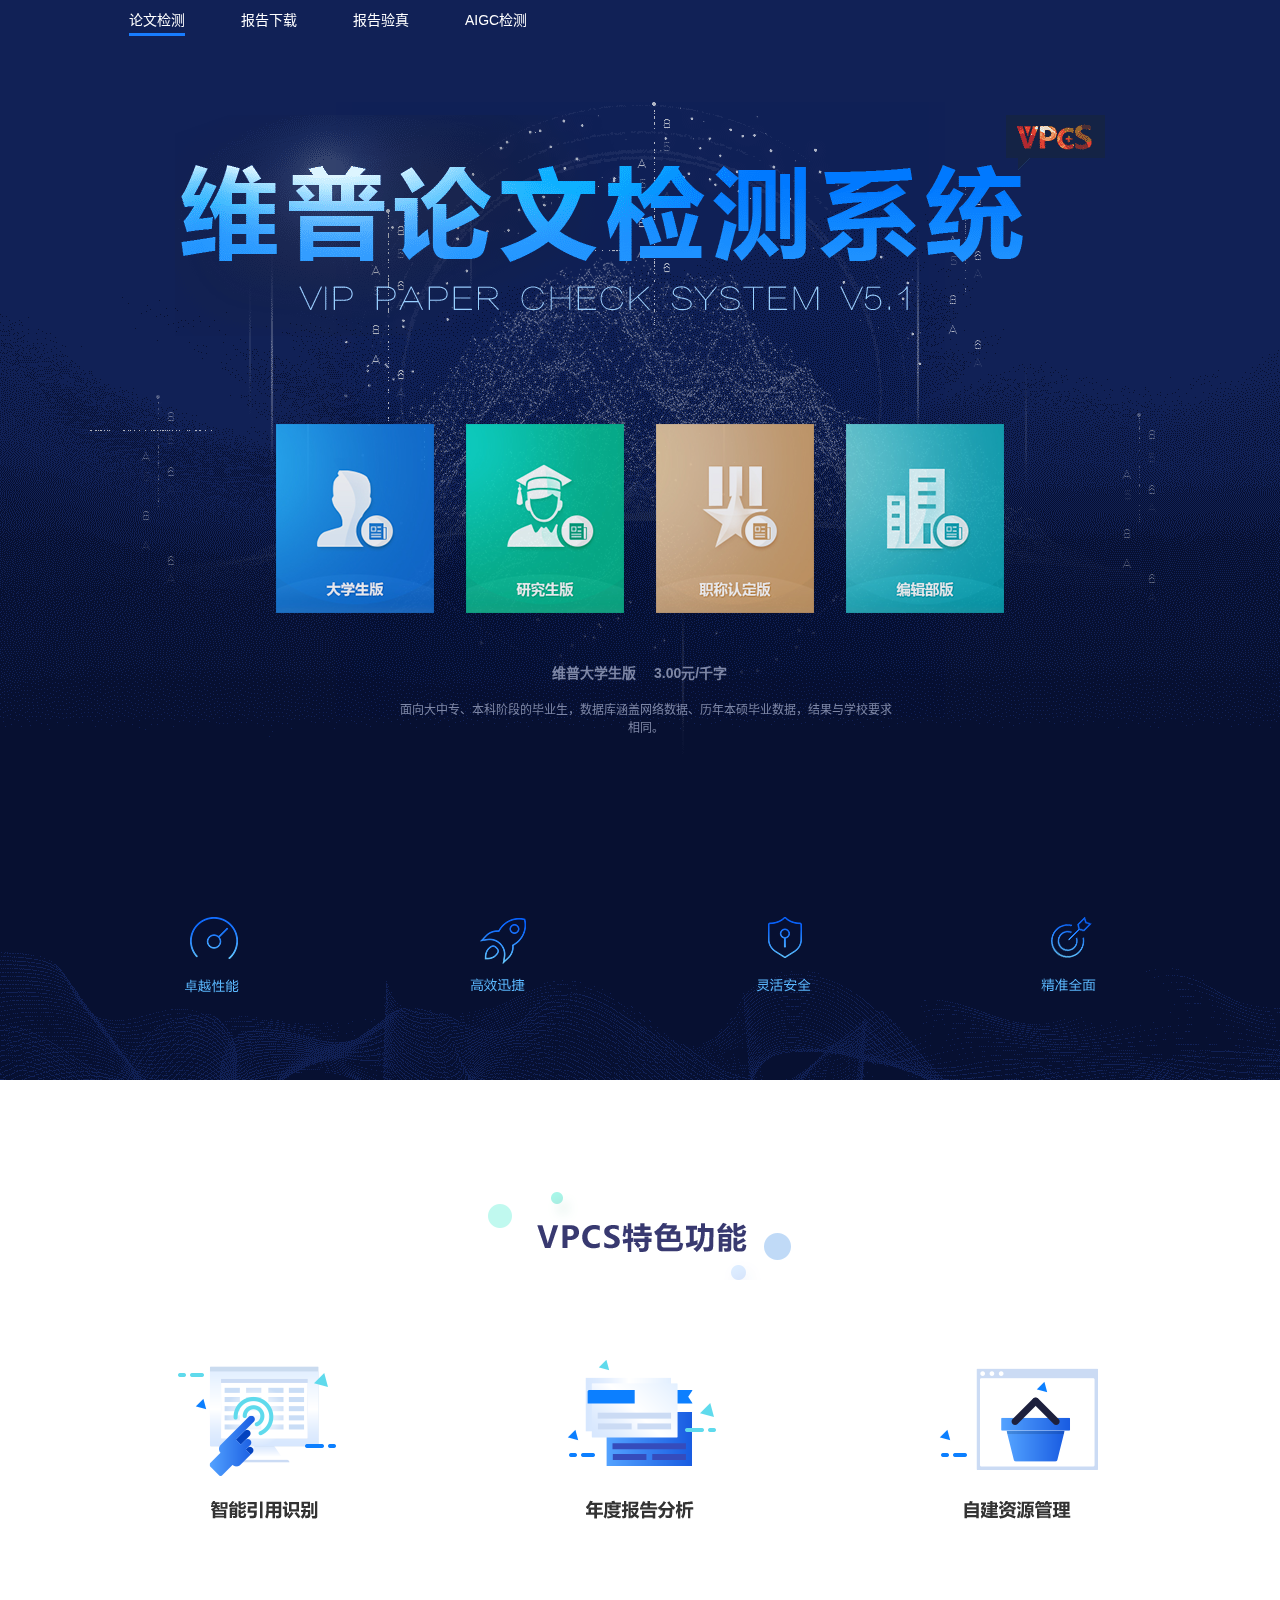
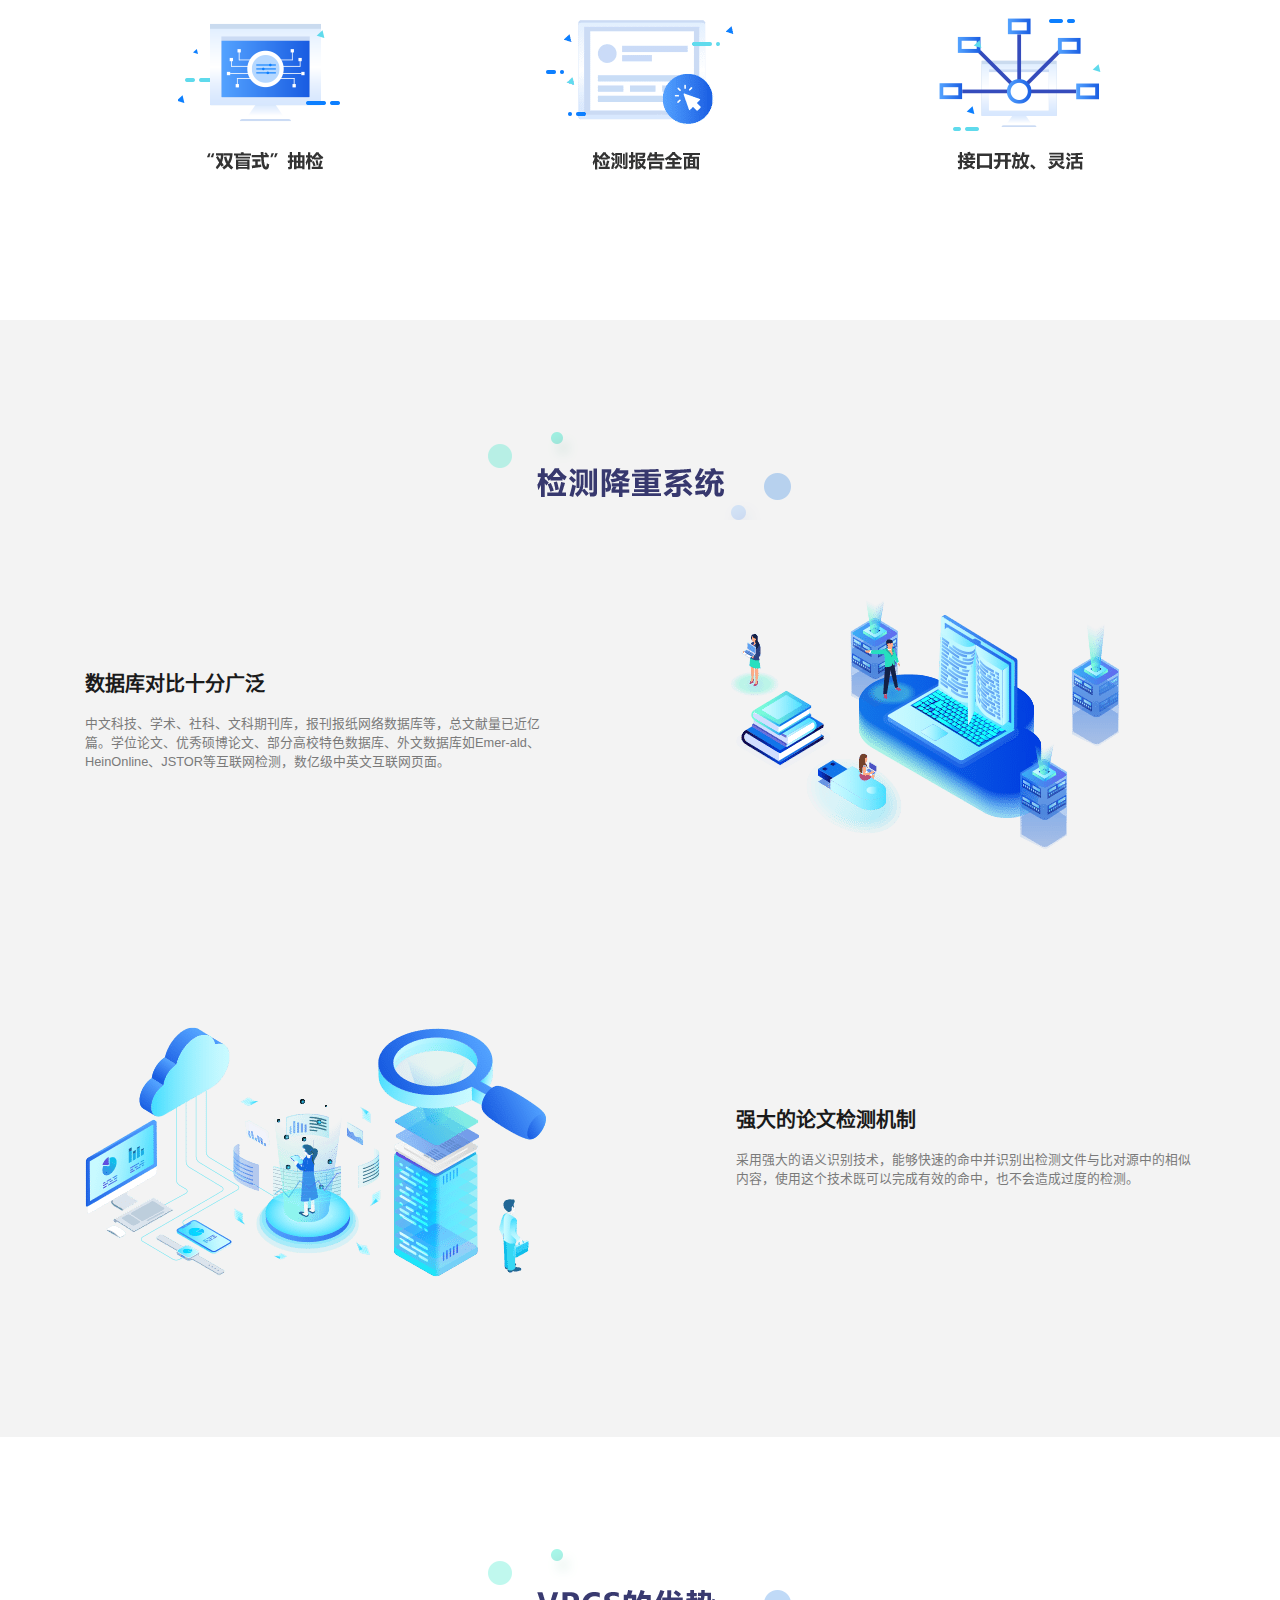
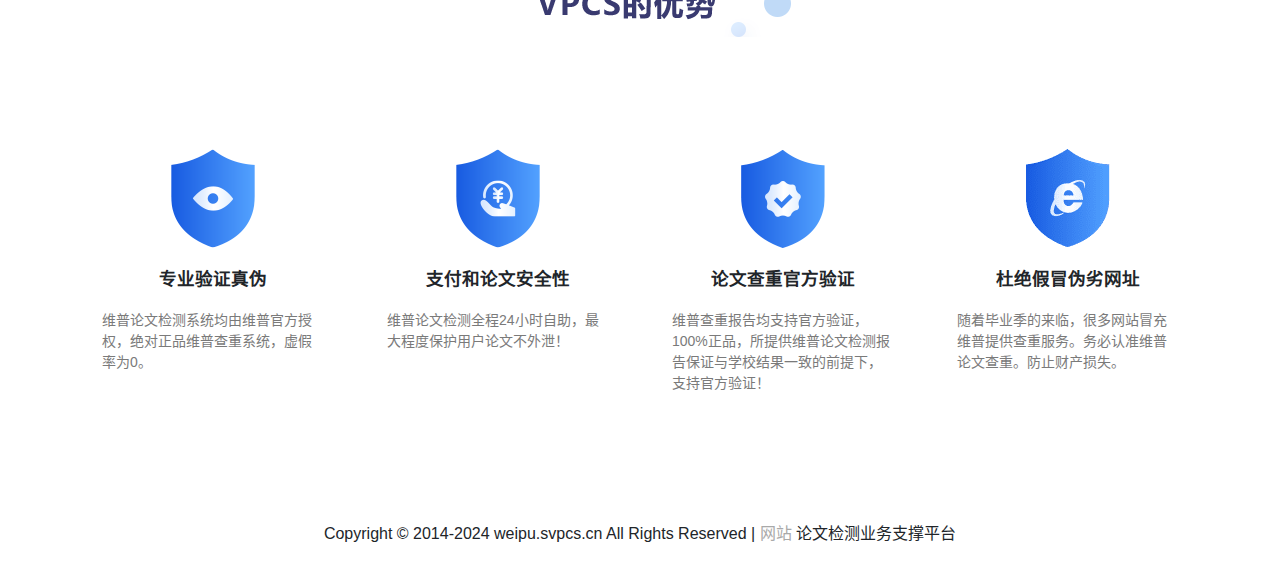
==== index.html @ 02d09ac1 "Update index.html" ====
<!DOCTYPE html>
<html>
<head>
    <meta charset="UTF-8">
    <meta http-equiv="content-type" content="text/html; charset=UTF-8">
    <meta http-equiv="X-UA-Compatible" content="IE=edge">
    <meta name="renderer" content="webkit">
    <meta name="keywords" content="维普论文查重系统,维普论文查重,维普查重">
    <meta name="description" content="维普论文查重系统,是国内领先的论文查重软件,24小时自助检测.可以快速准确地检测出毕业论文、博士、硕士论文、期刊论文中的不当引用、过度引用、论文抄袭、伪造、篡改等学术不端行为">
    <meta name="viewport" content="width=device-width, initial-scale=1, user-scalable=no">
    <meta name="renderer" content="webkit">
    <meta http-equiv="Content-Language" content="zh-cn">
    <link rel="shortcut icon" href="https://www.pnglog.com/1xrttd.ico" type="image/vnd.microsoft.icon">
    <title>维普论文查重系统【官方】</title>
<!--    <link rel="stylesheet" type="text/css" href="./common/css/header.css"/>-->
    <link rel="stylesheet" href="static/css/bootstrap.min1.css">
    <link rel="stylesheet" href="static/css/common.css">
    <link rel="stylesheet" href="static/css/index.css">
    <script type="text/javascript" src="static/js/jquery-1.10.2.min.js"></script>
    <script src="static/js/parallax.js"></script>
    <script src="static/js/index1.js"></script>
    <script type="text/javascript">
        var _hmt = _hmt || [];
        (function() {
            var hm = document.createElement("script");
            hm.src = "https://hm.baidu.com/hm.js?02de147f50e926560da0159aaa1613ba";
            var s = document.getElementsByTagName("script")[0];
            s.parentNode.insertBefore(hm, s);
        })();
    </script>
    <script>
        (function(){
            var src = "https://jspassport.ssl.qhimg.com/11.0.1.js?d182b3f28525f2db83acfaaf6e696dba";
            document.write('<script src="' + src + '" id="sozz"><\/script>');
        })();
    </script>
</head>
<body style="overflow-x: hidden;">
    <div class="container">
        <div></div>
        <div class="nav-content">
            <nav class="navbar navbar-expand-lg navbar-light navbar-list">
                <button class="navbar-toggler" type="button" data-toggle="collapse" data-target="#navbarTogglerDemo02" aria-controls="navbarTogglerDemo02" aria-expanded="false" aria-label="Toggle navigation">
                    <span class="navbar-toggler-icon"></span>
                </button>
                <div class="collapse navbar-collapse" id="navbarTogglerDemo02">
                    <ul class="navbar-nav navbar-header mx-auto mt-2 mt-lg-0" style="width: 100%;">
                        <li class="nav-item">
                            <a href="https://weipu.svpcs.cn" class="nav-link-a active">论文检测</a>
                        </li>
                        <li class="nav-item">
                            <a href="https://www.lwccc.net/index.php?w=site&t=report&id=107" class="nav-link-a" target="_self">报告下载</a>
                        </li>
                        <li class="nav-item">
                            <a href="https://vpcs.fanyu.com/verify" class="nav-link-a" target="_self">报告验真</a>
                        </li>
                        <li class="nav-item">
                            <a href="https://aigc.lwccc.net" class="nav-link-a" target="_self">AIGC检测</a>
                        </li>
                    </ul>
                    <div class="right-img">
                    </div>
                </div>
            </nav>
        </div>
    </div>
    <div>
        <!--banner-->
        <div class="banner">
            <ul id="scene" class="scene banner-bg" data-friction-x="0.15" data-friction-y="0.15" data-scalar-x="4" data-scalar-y="4" style="transform: translate3d(0px, 0px, 0px); transform-style: preserve-3d; backface-visibility: hidden; position: relative;">
                <li class="layer banner-img" style="transform: translate3d(0px, 0px, 0px); transform-style: preserve-3d; backface-visibility: hidden; position: relative; display: block; left: 0px; top: 0px;">
                    <img src="static/picture/banner-11.png" alt="维普查重" class="">
                </li>
                <li class="layer" data-depth="0.20" style="transform: translate3d(5px, 4.5px, 0px); transform-style: preserve-3d; backface-visibility: hidden; position: absolute; display: block; left: 0px; top: 0px;">
                    <div>
                        <img src="static/picture/banner-bg11.png" alt="维普" class="img-fluid">
                    </div>
                </li>
                <li class="layer" data-depth="0.30" style="transform: translate3d(7.6px, 6.7px, 0px); transform-style: preserve-3d; backface-visibility: hidden; position: absolute; display: block; left: 0px; top: 0px;">
                    <div>
                        <img src="static/picture/banner-bg21.png" alt="维普" class="img-fluid">
                    </div>
                </li>
                <li class="layer" data-depth="0.40" style="transform: translate3d(10.1px, 9px, 0px); transform-style: preserve-3d; backface-visibility: hidden; position: absolute; display: block; left: 0px; top: 0px;">
                    <div>
                        <img src="static/picture/banner-bg31.png" alt="维普查重" class="img-fluid">
                    </div>
                </li>
                <li class="layer" data-depth="0.50" style="transform: translate3d(12.6px, 11.2px, 0px); transform-style: preserve-3d; backface-visibility: hidden; position: absolute; display: block; left: 0px; top: 0px;">
                    <div>
                        <img src="static/picture/banner-bg41.png" alt="维普" class="img-fluid">
                    </div>
                </li>
                <li class="layer" data-depth="0.00" style="transform: translate3d(0px, 0px, 0px); transform-style: preserve-3d; backface-visibility: hidden; position: absolute; display: block; left: 0px; top: 0px;">
                    <div>
                        <h1 style="display: none;">维普论文查重系统</h1>
                        <img src="static/picture/banner-text21.png" alt="维普论文查重系统" class="img-fluid">
                    </div>
                </li>
            </ul>
            <!--版本选择-->
            <div class="edition-choice">
                <div class="container">
                    <ul class="edition-list">
                        <li class="product">
                            <input type="hidden" value="com.agent.domain.AgentProduct@1f39a9d">
                            <!--th:class="'edition-img'+${eStat.index + 1}"-->
                            <a href="https://svip.lwccc.net" class="edition-a1" target="_blank">
                                <div><img style="min-height: 160px;" src="static/picture/banner-edition1.png" alt="维普论文查重"></div>
                            </a>
                        </li>
                        <li class="product">
                            <input type="hidden" value="com.agent.domain.AgentProduct@21f61e43">
                            <a href="https://svip.lwccc.net" class="edition-a2" target="_blank">
                                <div><img style="min-height: 160px;" src="static/picture/banner-edition2.png" alt="维普论文查重"></div>
                            </a>
                        </li>
                        <li class="product">
                            <input type="hidden" value="com.agent.domain.AgentProduct@fe7fefa">
                            <a href="https://svip.lwccc.net" class="edition-a4" target="_blank">
                                <div><img style="min-height: 160px;" src="static/picture/banner-edition4.png" alt="维普论文查重"></div>
                            </a>
                        </li>
                        <li class="product">
                            <input type="hidden" value="com.agent.domain.AgentProduct@fe7fefa">
                            <a href="https://svip.lwccc.net" class="edition-a3" target="_blank">
                                <div><img style="min-height: 160px;" src="static/picture/banner-edition3.png" alt="维普论文查重"></div>
                            </a>
                        </li>
                    </ul>
                </div>
            </div>
            <div class="container content-list">
                <div class="edition-content content-1" style="display: block;">
                    <div class="edition-title">
                        <b>维普大学生版</b>
                        <!--<b th:text="${ap?.product?.name}"></b>-->
                        <b><span class="ng-binding">3.00</span>元/<span class="ng-binding">千</span>字</b>
                    </div>
                    <div class="edition-text">面向大中专、本科阶段的毕业生，数据库涵盖网络数据、历年本硕毕业数据，结果与学校要求相同。</div>
                </div>
                <div class="edition-content content-2" style="display: none;">
                    <div class="edition-title">
                        <b>维普研究生版</b>
                        <b><span class="ng-binding">3.00</span>元/<span class="ng-binding">千</span>字</b>
                    </div>
                    <div class="edition-text">面向研究生阶段毕业生初检及定稿检测，检测结果完全符合学校毕业要求，数据库覆盖全面。</div>
                </div>
                <div class="edition-content content-4" style="display: none;">
                    <div class="edition-title">
                        <b>维普职称版</b>
                        <b><span class="ng-binding">27.00</span>元/<span class="ng-binding">万</span>字</b>
                    </div>
                    <div class="edition-text">面向申报职称的各类专业技术人员、学生、教师、科研人员等，各省职称评审办公室均认可该检测结果。</div>
                </div>
                <div class="edition-content content-3" style="display: none;">
                    <div class="edition-title">
                        <b>维普编辑部版</b>
                        <b><span class="ng-binding">3.00</span>元/<span class="ng-binding">千</span>字</b>
                    </div>
                    <div class="edition-text">面向期刊投稿、会议论文等。</div>
                </div>
            </div>

            <div class="banner-btm">
                <div class="container">
                    <ul class="row">
                        <li class="col-3 col-sm-3">
                            <img src="static/picture/banner-icon1.png" alt="维普卓越性能" class="img-fluid">
                        </li>
                        <li class="col-3 col-sm-3">
                            <img src="static/picture/banner-icon2.png" alt="维普高效" class="img-fluid">
                        </li>
                        <li class="col-3 col-sm-3">
                            <img src="static/picture/banner-icon3.png" alt="维普安全" class="img-fluid">
                        </li>
                        <li class="col-3 col-sm-3">
                            <img src="static/picture/banner-icon4.png" alt="维普精准" class="img-fluid">
                        </li>
                    </ul>
                </div>
            </div>
        </div>
        <!--特色功能-->
        <div class="container clearfix">
            <div class="line-title">
                <img src="static/picture/row-title11.png" alt="VPCS特色功能" class="img-fluid">
            </div>
            <ul class="row fun-list">
                <li class="col-6 col-md-4">
                    <img src="static/picture/func-1.png" alt="智能引用识别" class="img-fluid">
                </li>
                <li class="col-6 col-md-4">
                    <img src="static/picture/func-2.png" alt="报告分析" class="img-fluid">
                </li>
                <li class="col-6 col-md-4">
                    <img src="static/picture/func-3.png" alt="自建资源管理" class="img-fluid">
                </li>
                <li class="col-6 col-md-4">
                    <img src="static/picture/func-4.png" alt="抽检" class="img-fluid">
                </li>
                <li class="col-6 col-md-4">
                    <img src="static/picture/func-51.png" alt="检查报告全面" class="img-fluid">
                </li>
                <li class="col-6 col-md-4">
                    <img src="static/picture/func-6.png" alt="灵活" class="img-fluid">
                </li>
            </ul>
        </div>
        <!--检测降重系统-->
        <div class="bg-f3">
            <div class="container">
                <div class="line-title">
                    <img src="static/picture/row-title2.png" alt="论文查重系统" class="img-fluid">
                </div>
                <div class="detecting-system">
                    <div class="row detecting-system">
                        <div class="col-md-6 text-content">
                            <h5>数据库对比十分广泛</h5>
                            <p>
                                中文科技、学术、社科、文科期刊库，报刊报纸网络数据库等，总文献量已近亿篇。学位论文、优秀硕博论文、部分高校特色数据库、外文数据库如Emer-ald、HeinOnline、JSTOR等互联网检测，数亿级中英文互联网页面。
                            </p>
                        </div>
                        <div class="col-md-6 testing-img">
                            <img src="static/picture/testing-11.png" alt="维普查重" class="img-fluid">
                        </div>
                    </div>
                    <div class="row detecting-system">
                        <div class="col-md-6 testing-img show-img">
                            <img src="static/picture/testing-21.png" alt="维普论文查重" class="img-fluid">
                        </div>
                        <div class="col-md-6 text-content">
                            <h5>强大的论文检测机制</h5>
                            <p>
                                采用强大的语义识别技术，能够快速的命中并识别出检测文件与比对源中的相似内容，使用这个技术既可以完成有效的命中，也不会造成过度的检测。
                            </p>
                        </div>
                        <div class="col-md-6 testing-img hide-img">
                            <img src="static/picture/testing-2.png" alt="维普论文查重" class="img-fluid">
                        </div>
                    </div>
                </div>
            </div>
        </div>
        <!--优势-->
        <div class="container">
            <div class="line-title">
                <img src="static/picture/row-title3.png" alt="VPCS的优势" class="img-fluid">
            </div>
            <ul class="row advantage-list pdb-5">
                <li class="col-sm-6 col-md-3 my-3">
                    <div>
                        <img src="static/picture/advantage-1.png" alt="专业验证真伪" class="img-fluid">
                        <b>专业验证真伪</b>
                        <p>
                            维普论文检测系统均由维普官方授权，绝对正品维普查重系统，虚假率为0。
                        </p>
                    </div>
                </li>
                <li class="col-sm-6 col-md-3 my-3">
                    <div>
                        <img src="static/picture/advantage-2.png" alt="支付和论文安全性" class="img-fluid">
                        <b>支付和论文安全性</b>
                        <p>维普论文检测全程24小时自助，最大程度保护用户论文不外泄！</p>
                    </div>
                </li>
                <li class="col-sm-6 col-md-3 my-3">
                    <div class="service-list">
                        <img src="static/picture/advantage-3.png" alt="论文查重官方验证" class="img-fluid">
                        <b>论文查重官方验证</b>
                        <p>维普查重报告均支持官方验证，100%正品，所提供维普论文检测报告保证与学校结果一致的前提下，支持官方验证！ </p>
                    </div>
                </li>
                <li class="col-sm-6 col-md-3 my-3">
                    <div>
                        <img src="static/picture/advantage-41.png" alt="杜绝假冒伪劣网址" class="img-fluid">
                        <b>杜绝假冒伪劣网址</b>
                        <p>随着毕业季的来临，很多网站冒充维普提供查重服务。务必认准维普论文查重。防止财产损失。</p>
                    </div>
                </li>
            </ul>
        </div>
    </div>

    <!--返回顶部-->
<!--    <ul class="aside-bar">-->
<!--        <li>-->
<!--            <a href="javascript:;" id="a-top">-->
<!--                <i class="img-top"></i>-->
<!--                <p>返回顶部</p>-->
<!--            </a>-->
<!--        </li>-->
<!--    </ul>-->
        <div class="pd-foot">
            <div class="block1200 clearfix">
                <p style="text-align:center;">Copyright © 2014-2024  weipu.svpcs.cn All Rights Reserved | <a style="color: #a9a9a9;" href="http://beian.miit.gov.cn">网站</a>  论文检测业务支撑平台 </p>
            </div>
        </div>
</body>
</html>
---- static/css/common.css ----
* {
    padding: 0;
    margin: 0;
}

body {
    font-family: Microsoft YaHei, Helvetica, Arial, sans-serif;
}

p,h1,h2,h3,h4,h5,h6,ul,dl,dd,ol {
    list-style: none;
}

a {
    color: #333;
    text-decoration: none;
}

img {
    vertical-align: middle;
}

.container-b {
    max-width: 1140px;
    width: 100%;
    margin-right: auto;
    margin-left: auto;
    padding-left: 15px;
    padding-right: 15px;
}

/*定位*/
.p-rel {
    position: relative;
}

.p-abs {
    position: absolute;
}

.p-fix {
    position: fixed;
}

/*padding值*/
.pdy-2,.pdt-2 {
    padding-top: 2rem;
}

.pdy-2,.pdb-2 {
    padding-bottom: 2rem;
}

.pdx-2,.pdl-2 {
    padding-left: 2rem;
}

.pdx-2,.pdr-2 {
    padding-right: 2rem;
}

.pdy-3,.pdt-3 {
    padding-top: 2.5rem;
}

.pdy-3,.pdb-3 {
    padding-bottom: 2.5rem;
}

.pdx-3,.pdl-3 {
    padding-left: 2.5rem;
}

.pdx-3,.pdr-3 {
    padding-right: 2.5rem;
}

.pdy-4,.pdt-4 {
    padding-top: 3.5rem
}

.pdy-4,.pdb-4 {
    padding-bottom: 3.5rem;
}

.pdx-4,.pdl-4 {
    padding-left: 3.5rem
}

.pdx-4,.pdr-4 {
    padding-right: 3.5rem;
}

.pdy-5,.pdt-5 {
    padding-top: 4rem
}

.pdy-5,.pdb-5 {
    padding-bottom: 4rem;
}

.pdx-5,.pdl-5 {
    padding-left: 4rem
}

.pdx-5,.pdr-5 {
    padding-right: 4rem;
}

/*margin值*/
.mgy-2,.mgt-2 {
    margin-top: 2rem;
}

.mgy-2,.mgb-2 {
    margin-bottom: 2rem;
}

.mgx-2,.mgl-2 {
    margin-left: 2rem;
}

.mgx-2,.mgr-2 {
    margin-right: 2rem;
}

.mgy-3,.mgt-3 {
    margin-top: 2.5rem;
}

.mgy-3,.mgb-3 {
    margin-bottom: 2.5rem;
}

.mgx-3,.mgl-3 {
    margin-left: 2.5rem;
}

.mgx-3,.mgr-3 {
    margin-right: 2.5rem;
}

.mgy-4,.mgt-4 {
    margin-top: 3.5rem
}

.mgy-4,.mgb-4 {
    margin-bottom: 3.5rem;
}

.mgx-4,.mgl-4 {
    margin-left: 3.5rem
}

.mgx-4,.mgr-4 {
    margin-right: 3.5rem;
}

.mgy-5,.mgt-5 {
    margin-top: 4rem
}

.mgy-5,.mgb-5 {
    margin-bottom: 4rem;
}

.mgx-5,.mgl-5 {
    margin-left: 4rem
}

.mgx-5,.mgr-5 {
    margin-right: 4rem;
}

/*字体颜色 、背景颜色*/
.color0 {
    color: #000;
}

.color1 {
    color: #FFF;
}

.color3 {
    color: #333;
}

.color6 {
    color: #666;
}

.color9 {
    color: #999;
}

.colord {
    color: #DDD;
}

.color9d {
    color: #9d9d9d;
}

.color-orange1 {
    color: #f25125;
}

.color1a {
    color: #1a1a1a;
}

.colorblue {
    color: #5C9FFF;
}

.bg-white {
    background-color: #fff;
}

.bg-2c {
    background-color: #2c2c2c;
}

/*头部*/
.nav-content {
    position: relative;
    z-index: 10;
}

.navbar-list {
    position: absolute;
    top: 0;
    width: 100%;
}

.navbar-header>li>a {
    position: relative;
    font-size: .875em;
    color: #fff;
    text-align: center;
    text-decoration: none;
    margin: 0 2em;
    padding-bottom: .6em;
    transition: color .5s;
    transform: translate(-50%, -50%);
    cursor: pointer;
}

.navbar-header>li>a::before {
    content: "";
    position: absolute;
    left: 0;
    bottom: 0;
    width: 0;
    height: 3px;
    background: #187dff;
    z-index: -1;
    transition: width .5s;
}

.navbar-header>li>a:hover::before {
    width: 100%;
}

.navbar-header>li>a.active::before {
    width: 100%;
}

.right-img {
    position: relative;
}

.right-img>a>i {
    display: block;
    width: 130px;
    height: 35px;
    transition: all .5s;
    background: url("https://weipu.checkbloc.com/weipu/css/header-btn1.png")/*tpa=http://svip.weipu.com/weike/images/https://weipu.checkbloc.com/weipu/css/header-btn1.png*/ no-repeat center center;
}

.right-img>a:hover i {
    background-image: url("https://weipu.checkbloc.com/weipu/css/header-btn2.png")/*tpa=http://svip.weipu.com/weike/images/https://weipu.checkbloc.com/weipu/css/header-btn2.png*/;
}

.navbar-list .navbar-toggler-icon {
    background-image: url("data:image/svg+xml;charset=utf8,%3Csvg viewBox='0 0 30 30' xmlns='http://www.w3.org/2000/svg'%3E%3Cpath stroke='rgba(255, 255, 255, 0.5)' stroke-width='2' stroke-linecap='round' stroke-miterlimit='10' d='M4 7h22M4 15h22M4 23h22'/%3E%3C/svg%3E")
}

.navbar-list .navbar-toggler {
    color: rgba(255,255,255,.5);
    border-color: rgba(255,255,255,.1);
}

/*底部*/
.bottoms{
    width: 100%;
    padding: 50px 0;
    text-align: center;
    background-color: #35363a;
    padding-bottom: 30px;
}
.bottoms ul{font-size: 0;}
.bottoms ul>li{font-size: 14px;display: inline-block;padding-left: 70px;line-height: 14px;margin-bottom: 20px;}
.bottoms ul>li:first-child{padding-left: 0px;}
.bottoms ol>li{font-size: 14px;display: inline-block;padding-left: 34px;margin-bottom: 20px;}
.bottoms ol>li:first-child{padding-left: 0px;}
.bottoms li>a{color: #7d7d7d;}
.bottoms li>a:hover{color: #8e8e8e;}
.inform{font-size: 12px;text-align: center;color: #7d7d7d;padding-bottom: 20px;}

/*在小于576像素的屏幕里,这里的样式才生效*/
@media (max-width: 575.98px) {
    /*头部*/ .navbar-header>li>a {
        line-height: 2.5em;
        margin: 0 .5em;
    }

    .right-img {
        margin-top: .5em;
    }

    /*右侧客服 返回顶部*/
    .aside-bar {
        right: 5px;
    }

    .aside-bar>li {
        padding: .2em;
    }

    .navbar-collapse {
        background-color: rgba(22,53,106,.8);
        padding-bottom: 1em;
    }

    /*底部*/
    .footer-list>ul>li>a>span {
        width: 62%;
    }

    .footer-list>ul:last-child {
        padding-left: 1em;
    }

    .footer-list>ul:nth-child(2) {
        padding: 1em 1em;
    }
}

/*在576和768像素的屏幕里,这里的样式才生效*/
@media (min-width: 576px) and (max-width: 767.98px) {
    /*头部*/ .navbar-header>li>a {
        line-height: 2.5em;
        margin: 0 .5em;
    }

    .right-img {
        margin-top: .5em;
    }

    .navbar-collapse {
        background-color: rgba(22,53,106,.8);
        padding-bottom: 1em;
    }

    /*底部*/
    .footer-list>ul:last-child {
        padding-left: 1em;
    }

    .footer-list>ul:nth-child(2) {
        padding: 1em 1em;
    }
}

/*在768和992像素的屏幕里,这里的样式才生效*/
@media (min-width: 768px) and (max-width: 991.98px) {
    /*头部*/ .navbar-header>li>a {
        line-height: 3.2em;
        margin: 0 .5em;
    }

    .right-img {
        margin-top: 1em;
    }

    .navbar-collapse {
        background-color: rgba(22,53,106,.8);
        padding-bottom: 1em;
    }

    /*底部*/
    .footer-list>ul:last-child {
        padding-left: 0;
        padding-right: 0;
    }
}

/*在992和1200像素的屏幕里,这里的样式才生效*/
@media (min-width: 992px) and (max-width: 1199.98px) {
}
---- static/css/index.css ----
.bg-f3{background-color: #f3f3f3;}
/*banner*/
.banner{height: 1080px;}
.banner-img{width: 100%;height: 1080px;position: relative;overflow: hidden;}
.banner-img>img{width: 2400px;position: absolute;left: 50%;margin-left: -1200px;}
.banner-bg{pointer-events: auto;}
.banner-bg>li{width: 100%}
.banner-bg>li>div{position: absolute;top: 0;left: 0;right: 0;bottom: 0;text-align: center;}
.banner-bg>li:nth-child(2)>div{padding-top: 8%;z-index: 1;}
.banner-bg>li:nth-child(3)>div{padding-top: 8%;z-index: 6;}
.banner-bg>li:nth-child(4)>div{left: -2%;padding-top: 8%;z-index: 10;}
.banner-bg>li:nth-child(5)>div{left: 2%;padding-top: 19%;z-index: 16;}
.banner-bg>li:nth-child(6)>div{padding-top: 9%;z-index: 18;}
/*版本选择*/
.edition-choice{position: relative;margin-top: -42em;}
.edition-list{display: flex;display: -ms-flexbox;justify-content: center;}
.edition-list>li{padding: 0 1em;}
.edition-list>li>a>div{width: 158px;height: 189px;background-repeat: no-repeat;background-size: 100% 100%;}
.edition-img1{background-image: url("https://weipu.checkbloc.com/weipu/images/banner-edition1.png");}
.edition-img2{background-image: url("https://weipu.checkbloc.com/weipu/images/banner-edition2.png");}
.edition-img3{background-image: url("https://weipu.checkbloc.com/weipu/images/banner-edition3.png");}
.edition-img4{background-image: url("https://weipu.checkbloc.com/weipu/images/banner-edition4.png");}

.edition-list>li>a{position: relative;display:block;overflow:hidden;}
.edition-list>li a::before {content: "";position: absolute;width: 100%;height: 100%;top: 0;overflow: hidden;}
.edition-list>li>a:hover::before{
    background: -webkit-linear-gradient(left top, rgba(255,255,255,.4)20%,rgba(255,255,255,.2)60%,rgba(255,255,255,.1)100%);
    background: -o-linear-gradient(bottom right, rgba(255,255,255,.4)20%,rgba(255,255,255,.2)60%,rgba(255,255,255,.1)100%);
    background: -moz-linear-gradient(bottom right, rgba(255,255,255,.4)20%,rgba(255,255,255,.2)60%,rgba(255,255,255,.1)100%);
    background: linear-gradient(to bottom right, rgba(255,255,255,.4)20%,rgba(255,255,255,.2)60%,rgba(255,255,255,.1)100%);
}




.edition-list a:hover .edition-img1{}
.edition-list a:hover .edition-img2{}
.edition-list a:hover .edition-img3{}
.edition-list a:hover .edition-img4{}

.edition-content{color: #7e87a6;}
.edition-title{margin-top: 2em;margin-bottom: 1em;}
.edition-title>b{font-size: .875em;}
.edition-title>b:nth-child(2){padding: 0 1em;}
.edition-text{font-size: .75em;}
.content-1,.content-2,.content-3,.content-4{width: 39%;left: 31%;text-align: center;position: absolute;}
.content-2,.content-3,.content-4{display: none;}
.banner-btm{position: relative;top: 18em;text-align: center;}
/*特色功能*/
.line-title{padding-top: 7em;padding-bottom: 5em;text-align: center;}
.fun-list{text-align: center;padding-bottom: 2em;}
.fun-list>li{margin-bottom: 6em;}
/*检测降重系统*/
.detecting-system:first-child{padding-bottom: 16%;}
.detecting-system:last-child{padding-bottom: 5em;}
.detecting-system:first-child>div.testing-img{text-align: center;}
.text-content{margin: auto 0;}
.text-content>h5{font-weight: bold;color: #1a1a1a;padding-bottom: .5em;}
.text-content>p{font-size: .8em;color: #7a7a7a;margin-bottom: .5em;}
.detecting-system:first-child>.text-content{padding-right: 6em;}
.detecting-system:last-child>.text-content{padding-left: 6em;}
.hide-img{display: none;}
/*优势*/
.advantage-list>li{padding: 1em 2em;text-align: center;}
.advantage-list b{display: block;font-size: 1.1em;padding: 1em 0;}
.advantage-list p{font-size: .875em;color: #7a7a7a;text-align: left;}
/*合作伙伴*/
.partner-list{padding-bottom: 4em;}
.swiper-pagination{padding-right: 2.5em;}

/*右侧客服 返回顶部*/
.aside-bar{position: fixed;z-index: 10;top: 90%;right: 10px;text-align: center;background-color: #fff;box-shadow: 0 2px 10px rgba(89,89,89,.2);}
.aside-bar>li{padding: .6em;}
.aside-bar>li>a{font-size: .75em;color: #4c4c4c;text-decoration: none;}
.aside-bar>li>a:hover{color: #4291e3;transition: all .5s;}
.aside-bar>li>a>p{margin-bottom: 0;padding-top: .4em;}
.aside-bar>li>a>i{display: block;width: 100%;height: 31px;transition: all .5s;}
.img-top{background: url("../image/top-1.png") no-repeat center center;}
.aside-bar>li>a:hover .img-top{background-image: url("../image/top-2.png");}






/*在小于576像素的屏幕里,这里的样式才生效*/
@media (max-width: 575.98px) {
    /*banner*/
    .banner-bg>li:nth-child(2)>div{padding-top: 8em;}
    .banner-bg>li:nth-child(3)>div{padding-top: 8em;}
    .banner-bg>li:nth-child(4)>div{padding-top: 8em;}
    .banner-bg>li:nth-child(5)>div{left: 5%;padding-top: 17em;}
    .banner-bg>li:nth-child(6)>div{padding-top: 60px;padding-left: 15px;padding-right: 15px;}
    /*版本选择*/
    .edition-list{
        width: 100%;
        padding: 0 56px;
        display: block;
        text-align: center;
        font-size: 0;
        margin-bottom: 0;
    }
    .edition-list>li{
        font-size: 13px;
        display: inline-block;
        padding: 0px 20px;
        padding-bottom: 20px;
        width:50%;
        box-sizing: border-box;
    }
    .edition-list>li:nth-child(3),.edition-list>li:nth-child(4){padding-bottom: 0;}
    .edition-list>li a::before{left: 0;}
    .edition-choice{position: relative;margin-top: -910px;}
    .banner-btm{top: 22em;}
    .edition-list>li>a>div{width: 100%;height: auto;}
    .edition-list>li>a>div>img{width: 100%;height: auto;min-height: auto!important;}
    .content-1, .content-2, .content-3, .content-4{width: 80%;left: 10%;}

    /*特色功能*/
    .fun-list>li:nth-child(2n-1){padding-left: 0;}
    .fun-list>li:nth-child(2n){padding-right: 0;}
    .fun-list>li>img{max-width: 80%}
    .fun-list>li:nth-child(4)>img{padding-top: .2em;}
    .fun-list>li:nth-child(5)>img{max-width: 92%;}
    .fun-list>li:nth-child(6)>img{padding-top: .1em;}
    /*检测降重系统*/
    .detecting-system{text-align: center;}
    .detecting-system:first-child{padding-bottom: 36%;}
    .testing-img>img{padding: 2em 0;}
    .text-content>p{font-size: .75em;}
    .detecting-system:first-child>.text-content,
    .detecting-system:last-child>.text-content{padding-right: .5em;padding-left: .5em;}
    .show-img{display: none;}
    .hide-img{display: block;}
    /*合作伙伴*/
    .swiper-pagination{padding-right: 0;}
}
@media (max-width: 530.98px) {
    .edition-choice{margin-top: -920px;}
    .edition-list{padding: 0 35px;}
    .banner-bg>li:nth-child(6)>div{padding-top: 60px;}
}
@media (max-width: 480.98px) {
    .edition-list>li{padding-bottom: 15px;}
    .edition-list>li:nth-child(1){padding-left: 30px;padding-right: 10px;}
    .edition-list>li:nth-child(2){padding-left: 10px;padding-right: 30px;}
    .edition-list>li:nth-child(3){padding-left: 30px;padding-right: 10px;}
    .edition-list>li:nth-child(4){padding-left: 10px;padding-right: 30px;}
    .edition-list{padding: 0 20px;}
    .banner-btm{top: 25em;}
}
/*在576和768像素的屏幕里,这里的样式才生效*/
@media (min-width: 576px) and (max-width: 767.98px) {
    /*banner*/
    .banner-bg>li>div>img{width: 80%;}
    .banner-bg>li:nth-child(2)>div{padding-top: 10em;}
    .banner-bg>li:nth-child(3)>div{padding-top: 10em;}
    .banner-bg>li:nth-child(4)>div{padding-top: 10em;}
    .banner-bg>li:nth-child(5)>div{left: 5%;padding-top: 18em;}
    .banner-bg>li:nth-child(6)>div{padding-top: 11em;}
    /*版本选择*/
    .edition-list>li {padding: 0 .5em;}
    .edition-list>li>a>div {width: 124px;height: 152px;background-size: 100% 100%;}
    .edition-choice{position: relative;margin-top: -46em;}
    .content-1,.content-2,.content-3,.content-4{width: 73%;left: 13%;}
    .banner-btm{top: 25em;}
    /*特色功能*/
    .fun-list>li:nth-child(4){padding-top: .3em;}
    /*检测降重系统*/
    .detecting-system{text-align: center;}
    .detecting-system:first-child{padding-bottom: 28%;}
    .testing-img>img{padding: 2em 0;}
    .detecting-system:first-child>.text-content,
    .detecting-system:last-child>.text-content{padding-right: 0;padding-left: 0;}
    .show-img{display: none;}
    .hide-img{display: block;}
    /*合作伙伴*/
    .swiper-pagination{padding-right: 0;}
}

/*在768和992像素的屏幕里,这里的样式才生效*/
@media (min-width: 768px) and (max-width: 991.98px) {
    /*banner*/
    .banner-bg>li>div>img{width: 88%;}
    .banner-bg>li:nth-child(2)>div{padding-top: 8em;}
    .banner-bg>li:nth-child(3)>div{padding-top: 8em;}
    .banner-bg>li:nth-child(4)>div{padding-top: 8em;}
    .banner-bg>li:nth-child(5)>div{left: 5%;padding-top: 18em;}
    .banner-bg>li:nth-child(6)>div{padding-top: 8em;}
    /*版本选择*/
    .edition-choice{margin-top: -46em;}
    .content-1,.content-2,.content-3,.content-4{width: 80%;left: 11%;}
    .banner-btm{top: 22em;}
    /*检测降重系统*/
    .detecting-system:first-child>div.testing-img{text-align: right;}
    .detecting-system:first-child>.text-content{padding-right: .5em;}
    .detecting-system:last-child>.text-content{padding-left: 1.2em;padding-right: 0;}
    /*优势*/
    .advantage-list>li{padding: 0 .5em;}
    /*合作伙伴*/
    .swiper-pagination{padding-right: 0;}
}

/*在992和1200像素的屏幕里,这里的样式才生效*/
@media (min-width: 992px) and (max-width: 1199.98px) {
    /*banner*/
    .banner-bg>li:nth-child(2)>div{padding-top: 10%;}
    .banner-bg>li:nth-child(3)>div{padding-top: 10%;}
    .banner-bg>li:nth-child(4)>div{padding-top: 10%;}
    .banner-bg>li:nth-child(5)>div{left: 5%;padding-top: 29%;}
    .banner-bg>li:nth-child(6)>div{padding-top: 12%;}
    /*版本选择*/
    .edition-choice{margin-top: -44em;}
    .content-1,.content-2,.content-3,.content-4{width: 65%;left: 18%;}
    .banner-btm{top: 20em;}
    /*检测降重系统*/
    .detecting-system:first-child>div.testing-img{text-align: right;}
    .detecting-system:first-child>.text-content,
    .detecting-system:last-child>.text-content{padding-right: 0;}
    /*优势*/
    .advantage-list>li{padding: 0 1em;}
    /*合作伙伴*/
    .swiper-pagination{padding-right: 0;}
}
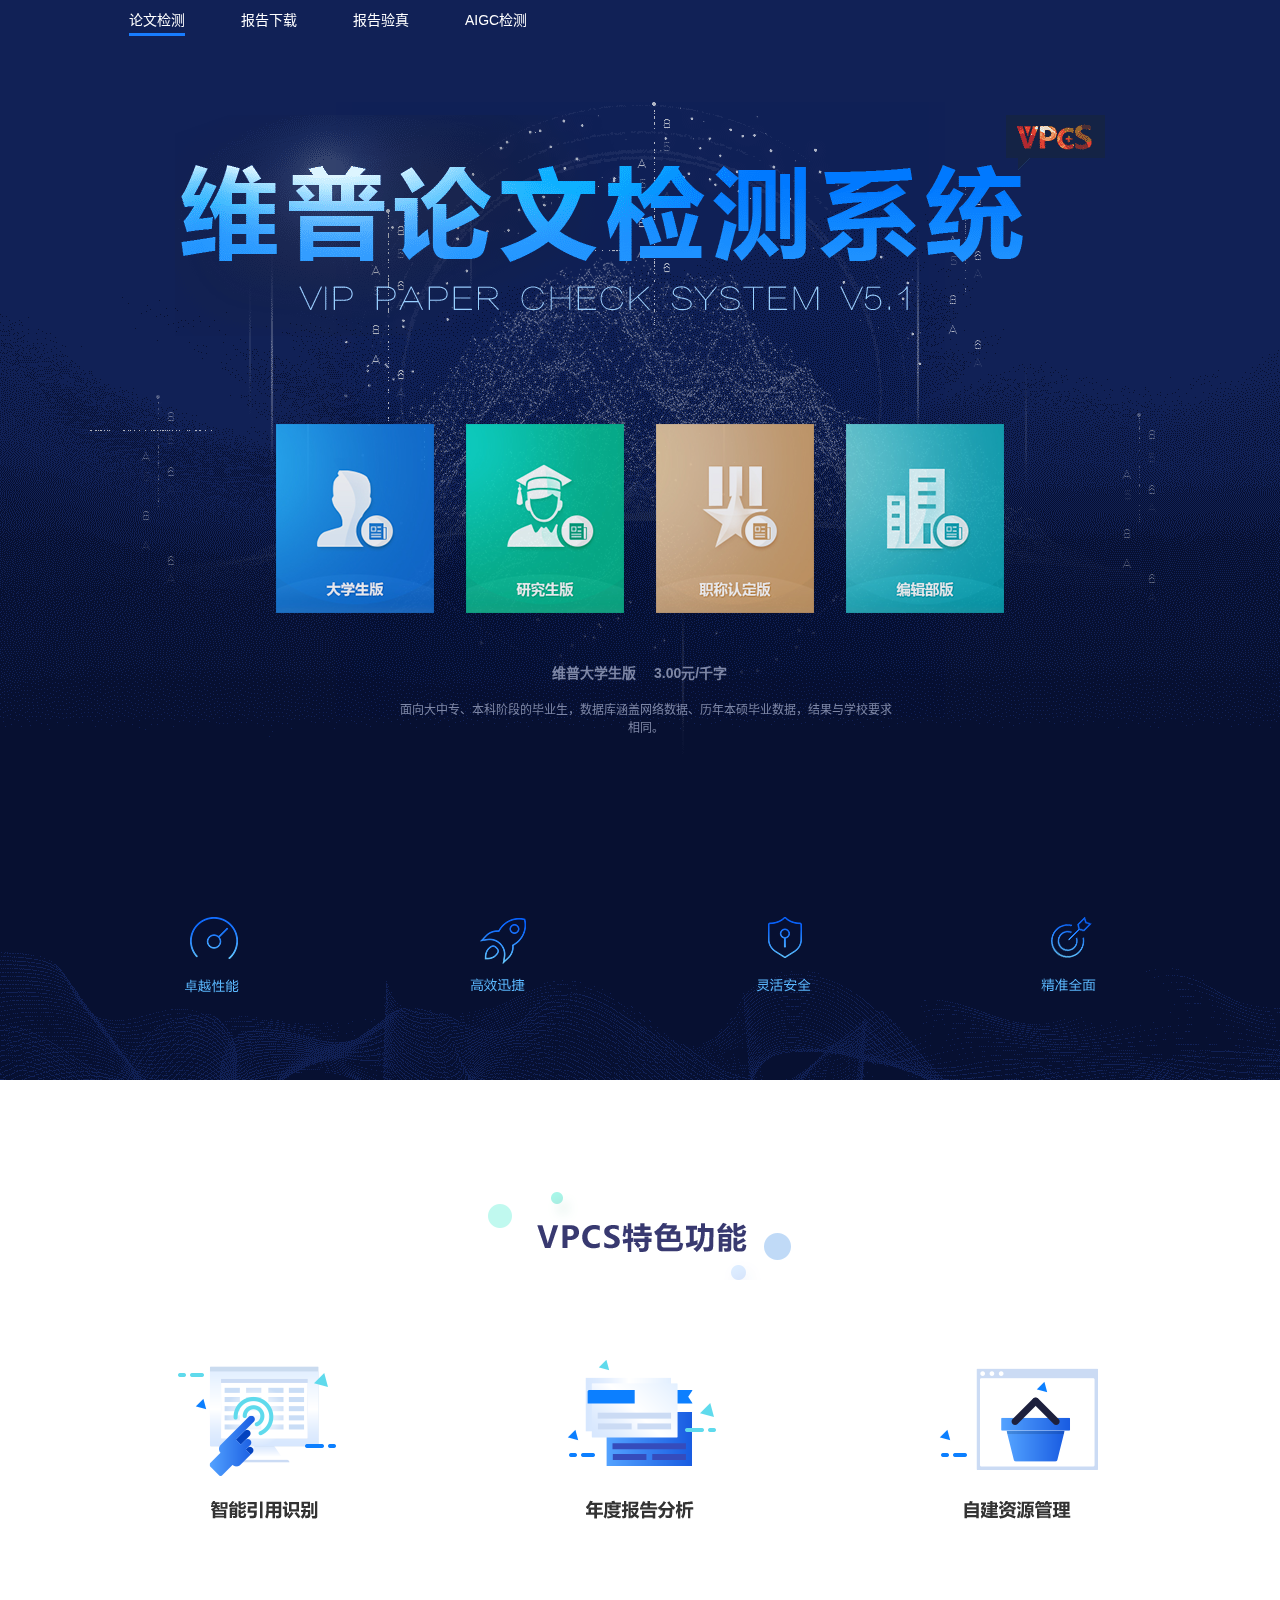
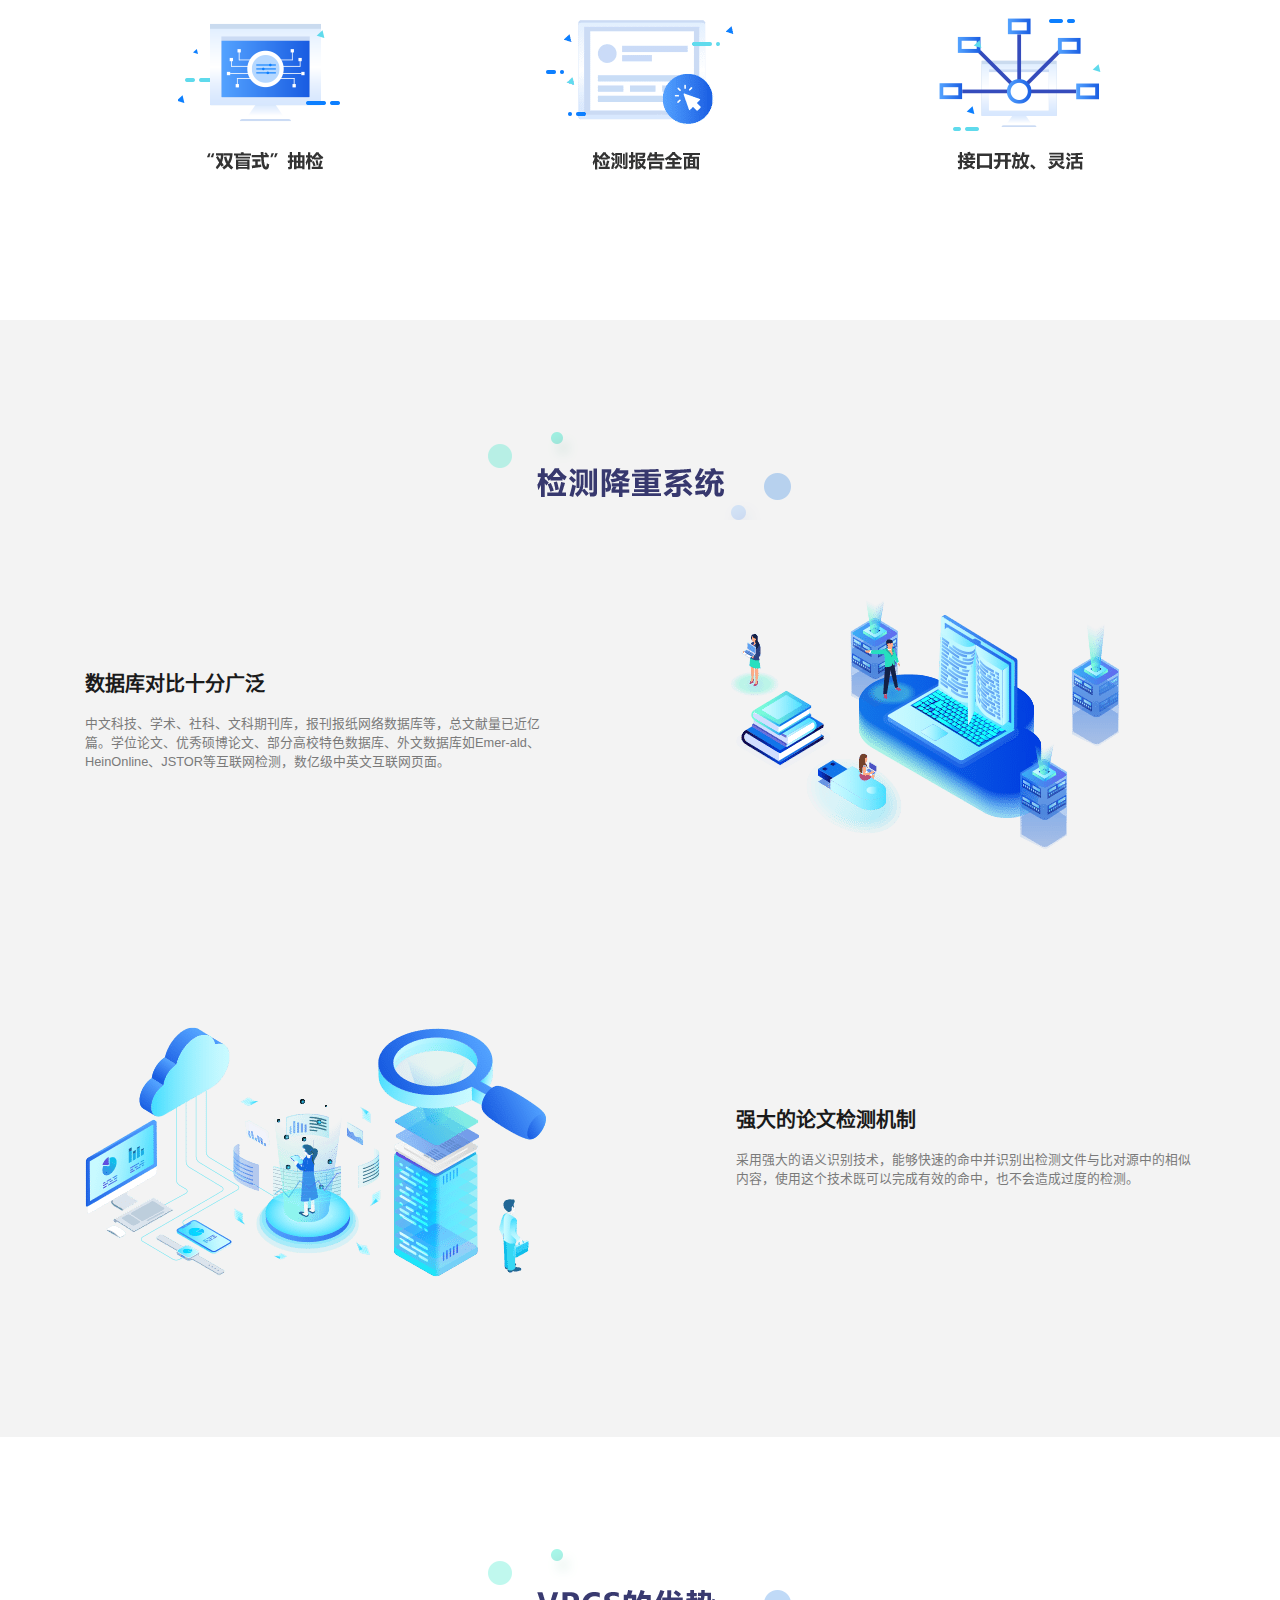
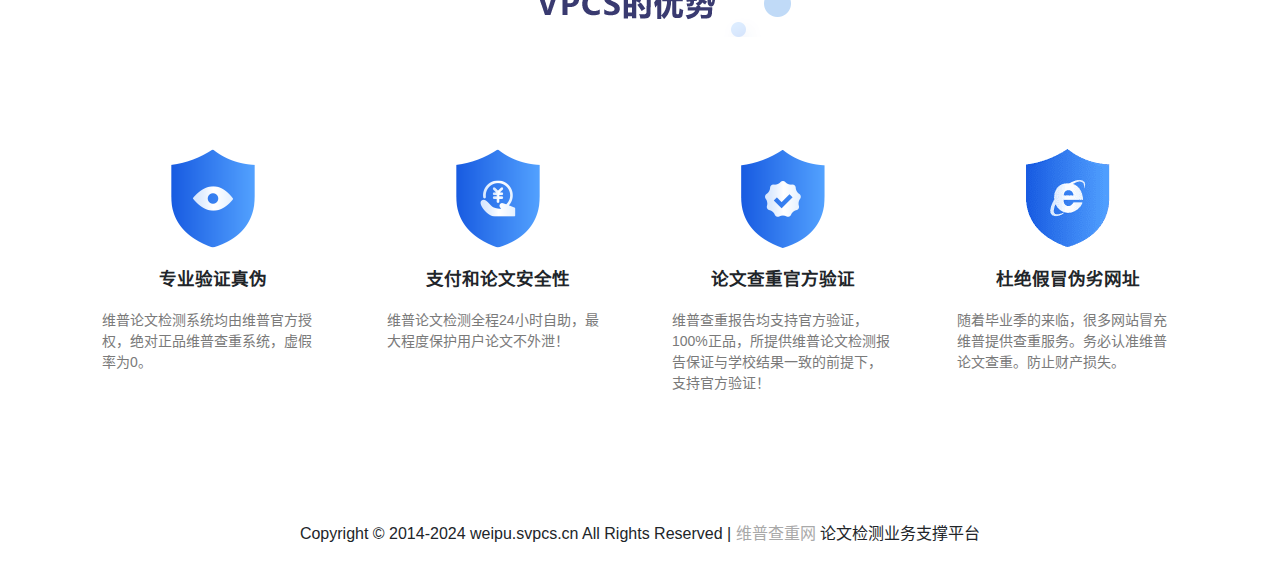
==== commit b316cbcc: "Update index.html" ====
--- a/index.html
+++ b/index.html
@@ -293,7 +293,7 @@
 <!--    </ul>-->
         <div class="pd-foot">
             <div class="block1200 clearfix">
-                <p style="text-align:center;">Copyright © 2014-2024  weipu.svpcs.cn All Rights Reserved | <a style="color: #a9a9a9;" href="http://beian.miit.gov.cn">网站</a>  论文检测业务支撑平台 </p>
+                <p style="text-align:center;">Copyright © 2014-2024  weipu.svpcs.cn All Rights Reserved | <a style="color: #a9a9a9;" href="https://weipu.svpcs.cn">维普查重网</a>  论文检测业务支撑平台 </p>
             </div>
         </div>
 </body>
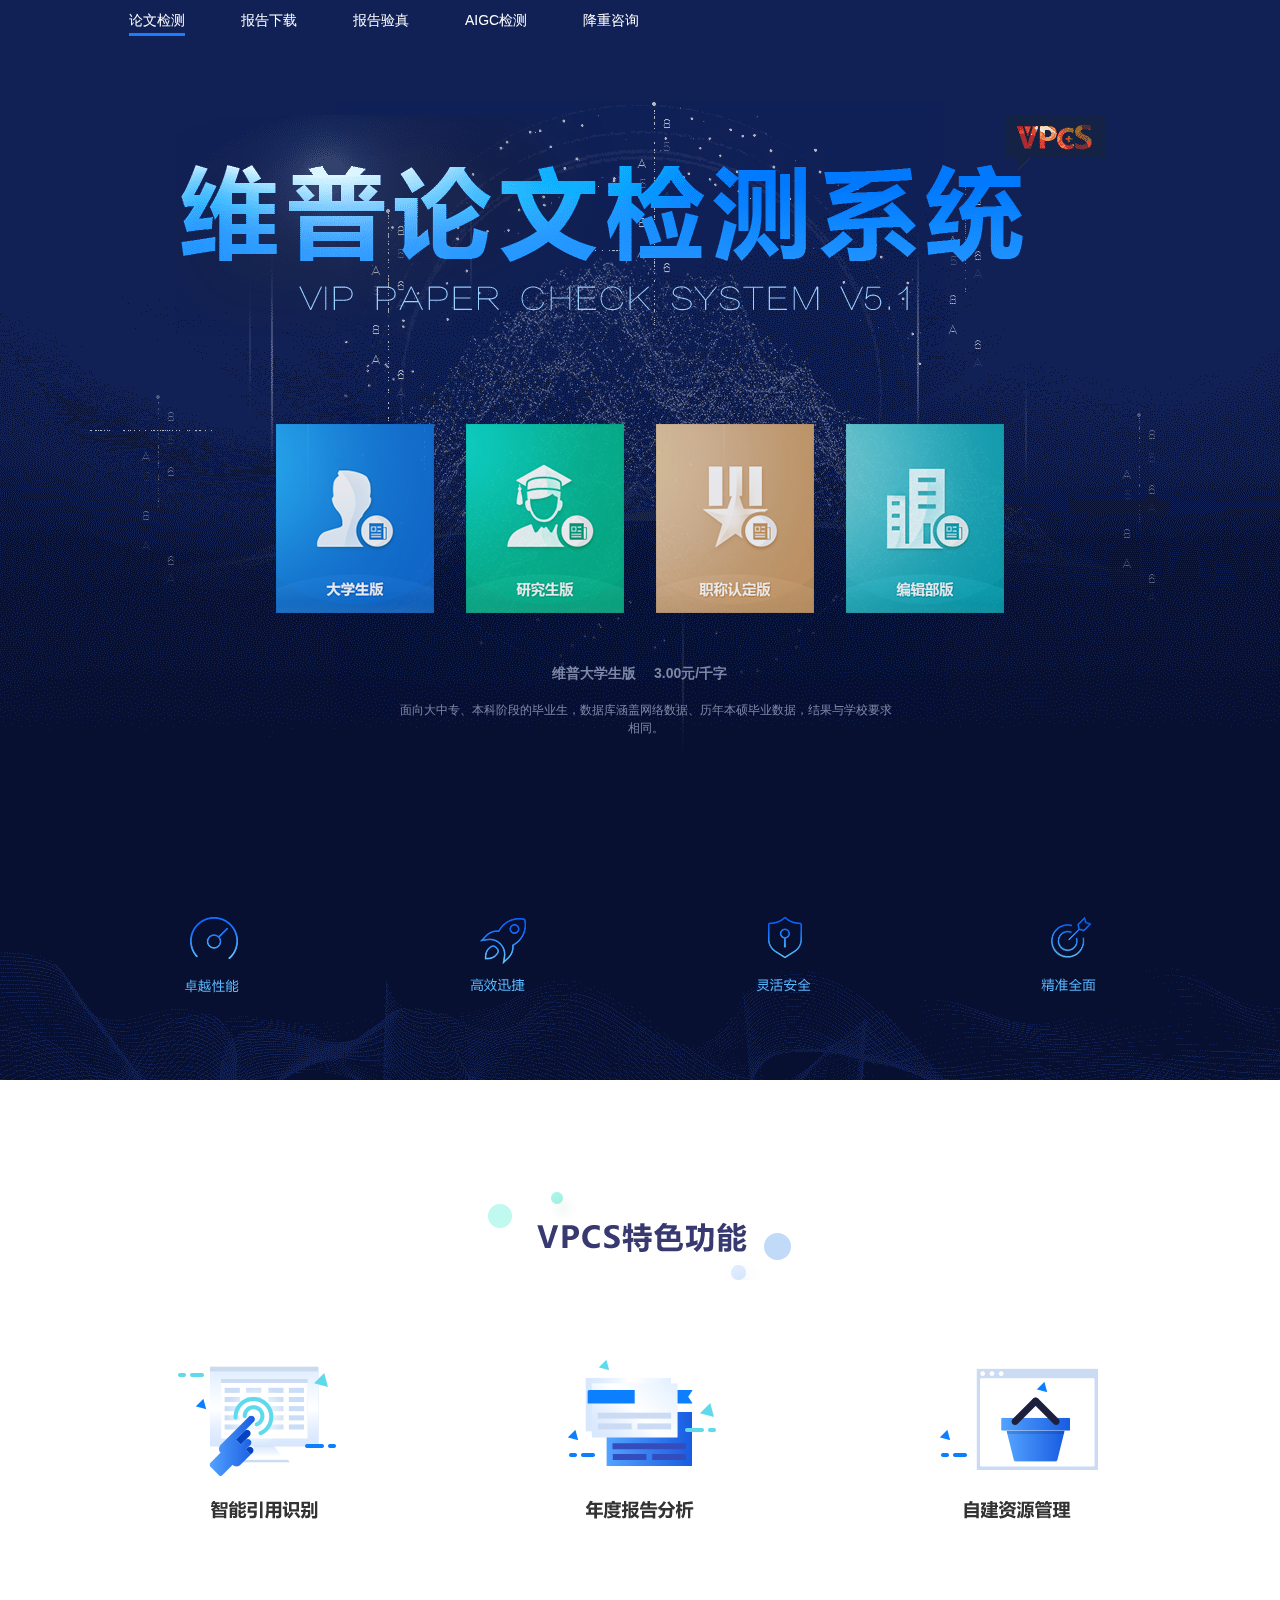
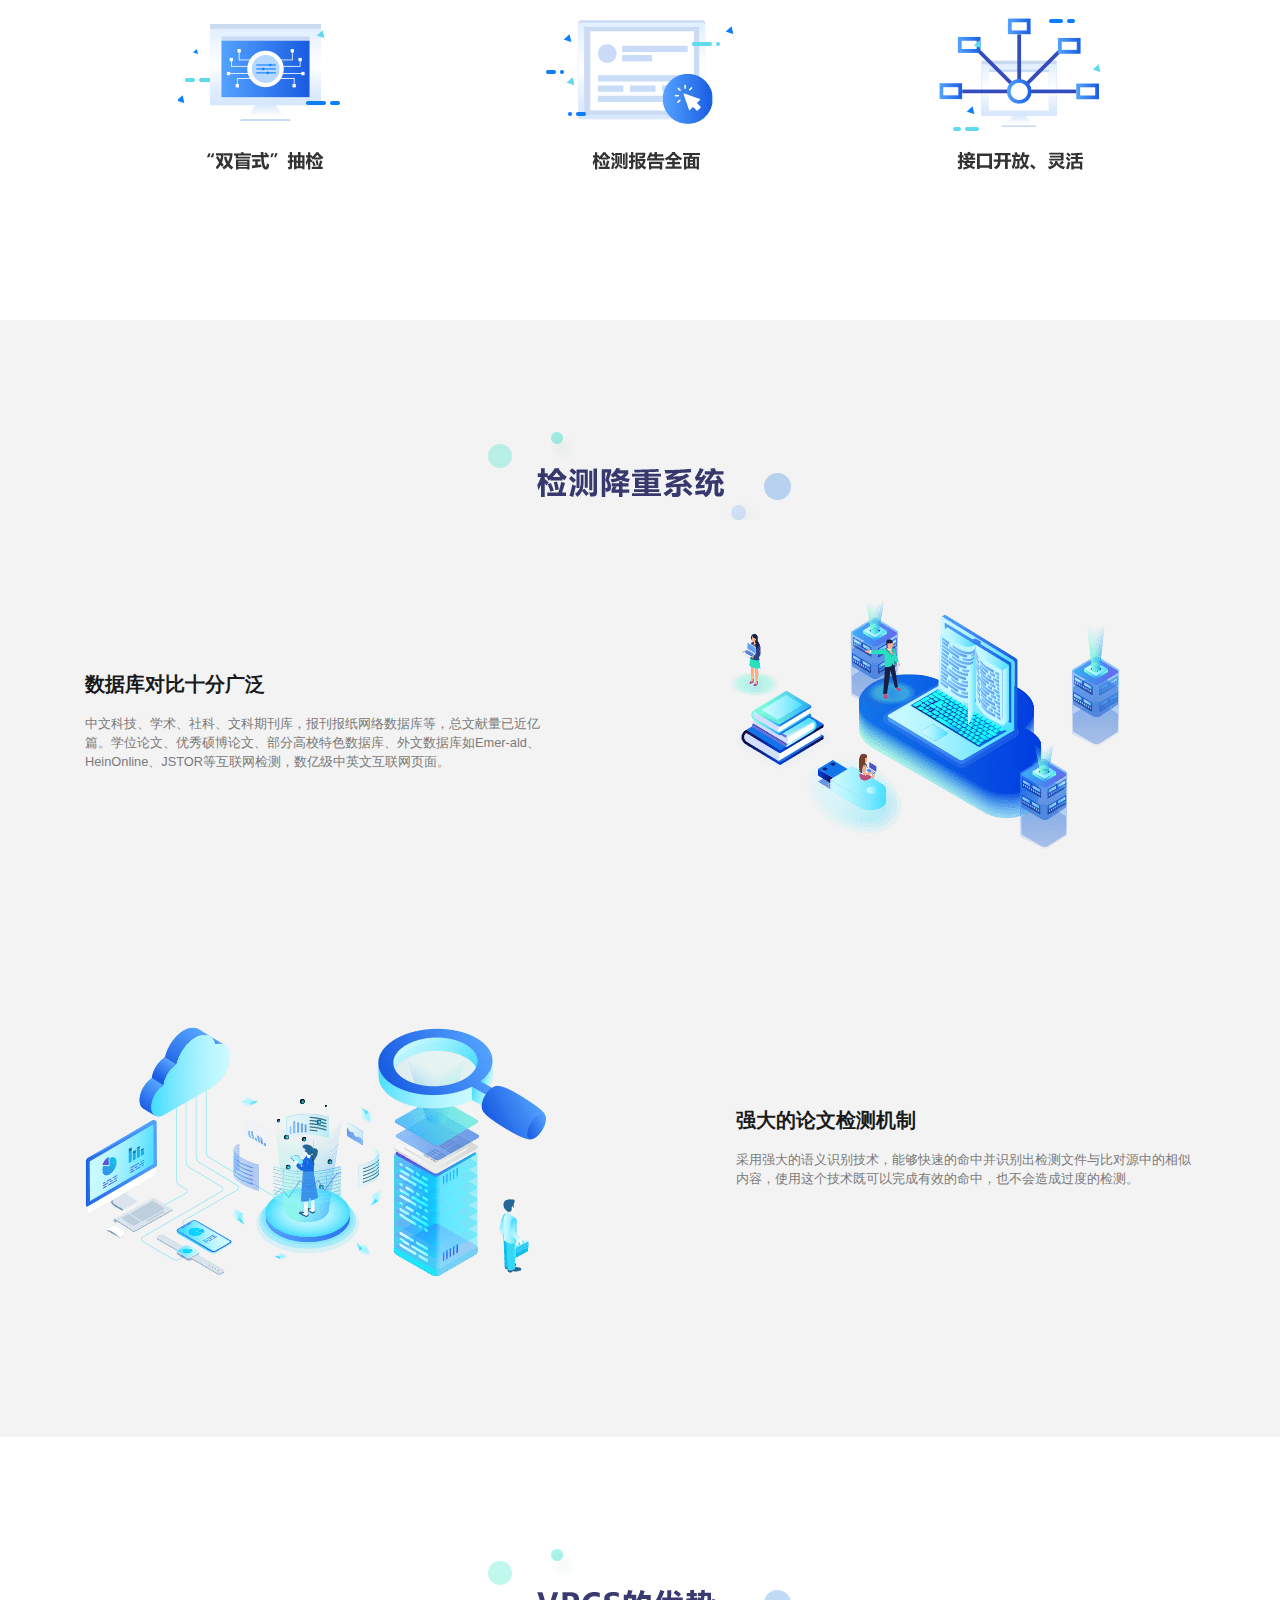
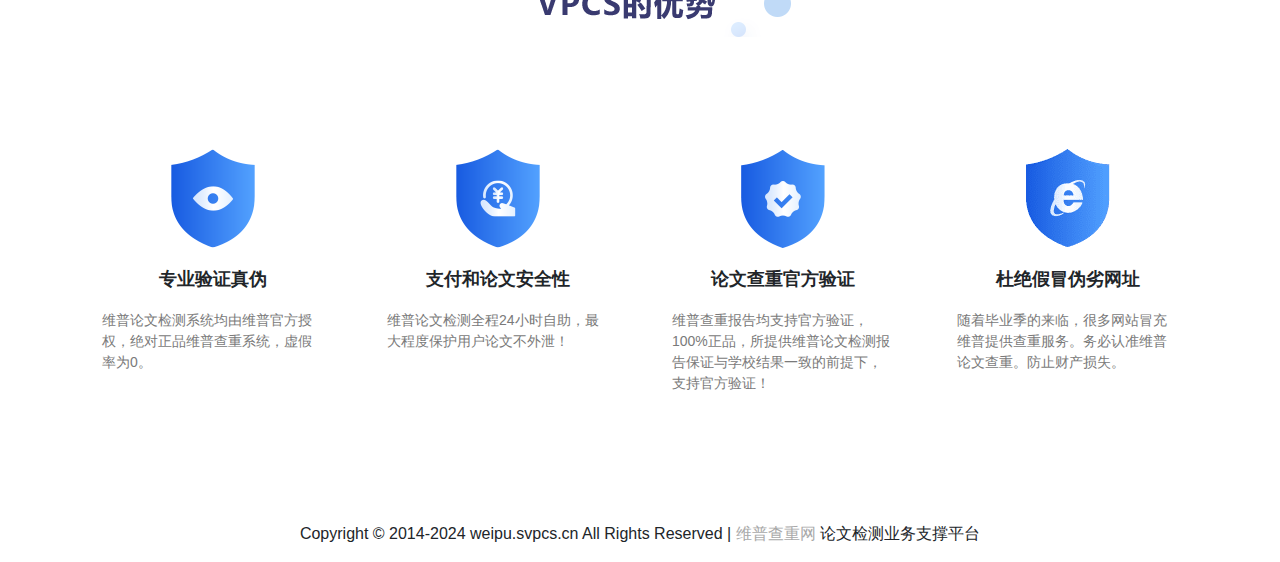
==== commit ef81d44e: "Update index.html" ====
--- a/index.html
+++ b/index.html
@@ -46,7 +46,7 @@
                 <div class="collapse navbar-collapse" id="navbarTogglerDemo02">
                     <ul class="navbar-nav navbar-header mx-auto mt-2 mt-lg-0" style="width: 100%;">
                         <li class="nav-item">
-                            <a href="https://weipu.svpcs.cn" class="nav-link-a active">论文检测</a>
+                            <a href="" class="nav-link-a active">论文检测</a>
                         </li>
                         <li class="nav-item">
                             <a href="https://www.lwccc.net/index.php?w=site&t=report&id=107" class="nav-link-a" target="_self">报告下载</a>
@@ -56,6 +56,70 @@
                         </li>
                         <li class="nav-item">
                             <a href="https://aigc.lwccc.net" class="nav-link-a" target="_self">AIGC检测</a>
+                        </li>
+<!DOCTYPE html>
+<html lang="en">
+<head>
+<meta charset="UTF-8">
+<title>点击显示图片及文字</title>
+<style>
+    /* 图片模态样式 */
+    #imageModal {
+        display: none;
+        position: fixed;
+        z-index: 1;
+        padding-top: 100px; /* 用于垂直居中 */
+        left: 0;
+        top: 0;
+        width: 100%;
+        height: 100%;
+        overflow: auto;
+        background-color: rgba(0,0,0,0.4);
+    }
+    #imageModal img {
+        margin: auto;
+        display: block;
+        width: 200px; /* 修改图片宽度为200px */
+        height: 200px; /* 修改图片高度为200px */
+        margin-bottom: 10px;
+    }
+    /* 添加的文字样式 */
+    #imageModal p {
+        text-align: center;
+        color: red; /* 将文字颜色改为红色 */
+        font-size: 20px;
+    }
+</style>
+</head>
+<body>
+
+<!-- 导航栏项目 -->
+<li class="nav-item">
+    <a href="#" id="showImageLink" class="nav-link-a">降重咨询</a>
+</li>
+
+<!-- 图片模态对话框 -->
+<div id="imageModal">
+    <img src="https://1143-1252711766.cos.ap-shanghai.myqcloud.com/A4/7777/1.jpg" alt="降重咨询图片">
+    <p>添加客服微信咨询</p>
+</div>
+
+<script>
+document.getElementById('showImageLink').addEventListener('click', function(e) {
+    e.preventDefault();
+    document.getElementById('imageModal').style.display = "block";
+});
+
+// 当点击模态背景时关闭模态框
+document.getElementById('imageModal').addEventListener('click', function(e) {
+    if (e.target === this) {
+        this.style.display = "none";
+    }
+});
+</script>
+
+</body>
+</html>
                         </li>
                     </ul>
                     <div class="right-img">
@@ -293,7 +357,7 @@
 <!--    </ul>-->
         <div class="pd-foot">
             <div class="block1200 clearfix">
-                <p style="text-align:center;">Copyright © 2014-2024  weipu.svpcs.cn All Rights Reserved | <a style="color: #a9a9a9;" href="https://weipu.svpcs.cn">维普查重网</a>  论文检测业务支撑平台 </p>
+                <p style="text-align:center;">Copyright © 2014-2024  weipu.svpcs.cn All Rights Reserved | <a style="color: #a9a9a9;" href="">维普查重网</a>  论文检测业务支撑平台 </p>
             </div>
         </div>
 </body>
